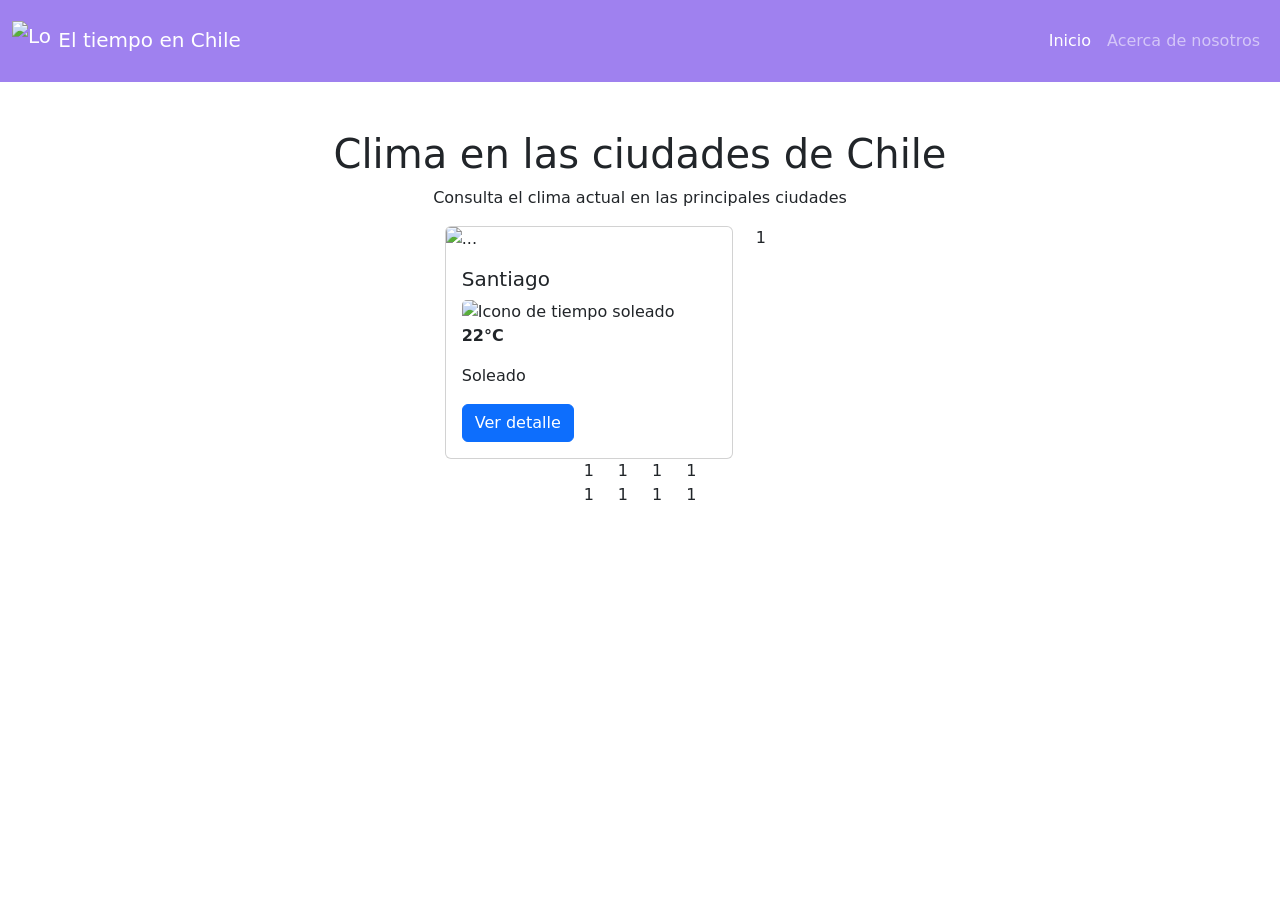
==== index.html @ 51813ca3 "Creación de archivos HTML, CSS y JS. Avance de barra de navegación y cartas de clima." ====
<!DOCTYPE html>
<html lang="es">



<head>
    <meta charset="utf-8">
    <meta http-equiv="X-UA-Compatible" content="IE=edge">
    <title>Clima en Chile</title>
    <meta name="description" content="">
    <meta name="viewport" content="width=device-width, initial-scale=1">
    <link rel="stylesheet" href="styles.css">
    <link href="https://cdn.jsdelivr.net/npm/bootstrap@5.3.3/dist/css/bootstrap.min.css" rel="stylesheet"
        integrity="sha384-QWTKZyjpPEjISv5WaRU9OFeRpok6YctnYmDr5pNlyT2bRjXh0JMhjY6hW+ALEwIH" crossorigin="anonymous">
</head>

<body>
    <!--Barra de navegación-->
    <nav class="navbar navbar-dark navbar-expand-lg py-3">
        <div class="container-fluid">
            <a class="navbar-brand" href="#">
                <img src="https://uxwing.com/wp-content/themes/uxwing/download/weather/weather-icon.png" alt="Logo"
                    width="40" height="40" class="d-inline-block align-middle">
                El tiempo en Chile
            </a>
            <button class="navbar-toggler" type="button" data-bs-toggle="collapse" data-bs-target="#navPagina">
                <span class="navbar-toggler-icon"></span>
            </button>

            <div class="collapse navbar-collapse" id="navPagina">
                <ul class="navbar-nav ms-auto mb-2 mb-lg-0">
                    <li class="nav-item">
                        <a class="nav-link active" aria-current="page" href="#">Inicio</a>
                    </li>
                    <li class="nav-item">
                        <a class="nav-link" href="#">Acerca de nosotros</a>
                    </li>
                </ul>
            </div>

        </div>
    </nav>

    <div class="container d-flex flex-column align-items-center mt-5">
        <!--Titulo-->
        <h1>Clima en las ciudades de Chile</h1>
        <p>Consulta el clima actual en las principales ciudades</p>

        <!--Tarjetas con clima de las ciudades-->
        <div class="row">
            <div class="col-3">
                <div class="card" style="width: 18rem;">
                    <img src="..." class="card-img-top" alt="...">
                    <div class="card-body">
                        <h5 class="card-title">Santiago</h5>
                        <img src="https://cdn-icons-png.flaticon.com/512/4470/4470693.png" class="card-img-top" alt="Icono de tiempo soleado">
                        <p class="tiempoBold">22°C</p>
                        <p>Soleado</p>
                        <a href="#" class="btn btn-primary">Ver detalle</a>
                    </div>
                </div>
            </div>
            <div class="col-3">1</div>
            <div class="col-3">1</div>
            <div class="col-3">1</div>
        </div>
        <div class="row">
            <div class="col-3">1</div>
            <div class="col-3">1</div>
            <div class="col-3">1</div>
            <div class="col-3">1</div>
        </div>
        <div class="row">
            <div class="col-3">1</div>
            <div class="col-3">1</div>
            <div class="col-3">1</div>
            <div class="col-3">1</div>
        </div>

    </div>



    <script src="app.js" defer></script>
    <script src="https://cdn.jsdelivr.net/npm/bootstrap@5.3.3/dist/js/bootstrap.bundle.min.js"
        integrity="sha384-YvpcrYf0tY3lHB60NNkmXc5s9fDVZLESaAA55NDzOxhy9GkcIdslK1eN7N6jIeHz"
        crossorigin="anonymous"></script>
</body>

</html>
---- styles.css ----
.navbar {
    background-color: rgba(149, 116, 238, 0.901);
}

.navbar-brand { /* Cambiar tamaño navbar aca */
    font-size: 1.5rem; 
    font-weight: 500;
}

.contenedor-centrado {
    display: flex;
    justify-content: center; 
    align-items: center;     
}

.tiempoBold {
    font-weight: bold; /* Negrilla a temperatura */
}
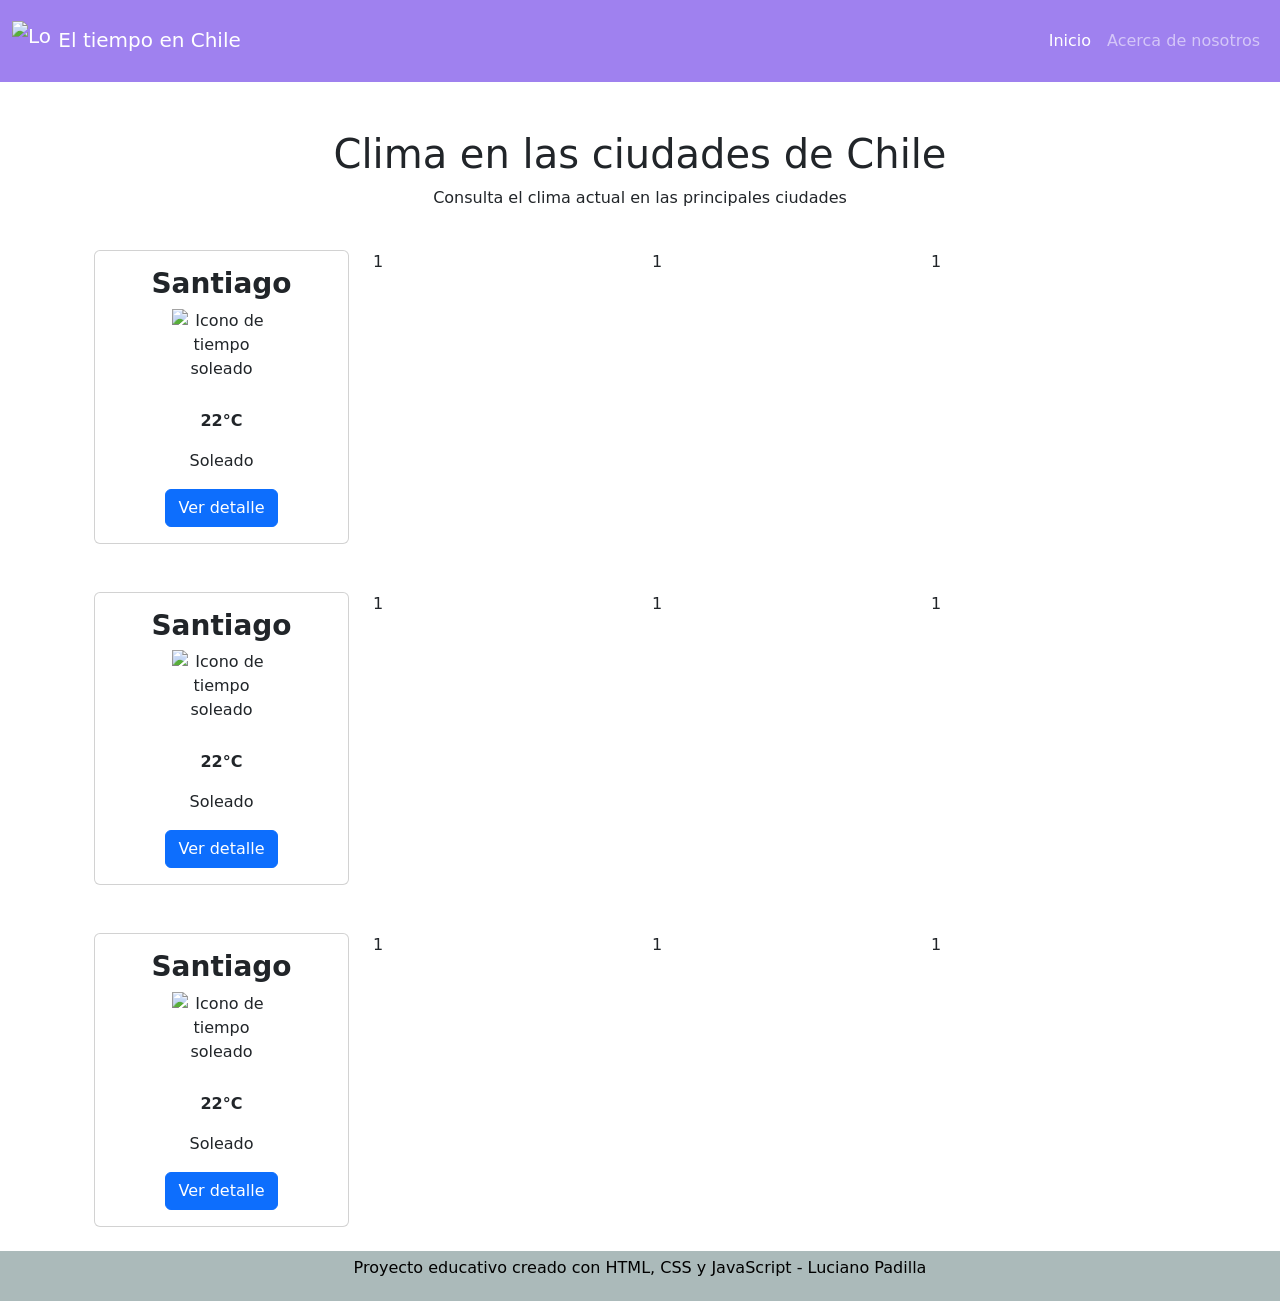
==== commit 838e43a5: "Modificacion de README, añade footer y se avanza en la apariencia de cartas de clima" ====
--- a/index.html
+++ b/index.html
@@ -16,68 +16,112 @@
 
 <body>
     <!--Barra de navegación-->
-    <nav class="navbar navbar-dark navbar-expand-lg py-3">
-        <div class="container-fluid">
-            <a class="navbar-brand" href="#">
-                <img src="https://uxwing.com/wp-content/themes/uxwing/download/weather/weather-icon.png" alt="Logo"
-                    width="40" height="40" class="d-inline-block align-middle">
-                El tiempo en Chile
-            </a>
-            <button class="navbar-toggler" type="button" data-bs-toggle="collapse" data-bs-target="#navPagina">
-                <span class="navbar-toggler-icon"></span>
-            </button>
+    <header>
 
-            <div class="collapse navbar-collapse" id="navPagina">
-                <ul class="navbar-nav ms-auto mb-2 mb-lg-0">
-                    <li class="nav-item">
-                        <a class="nav-link active" aria-current="page" href="#">Inicio</a>
-                    </li>
-                    <li class="nav-item">
-                        <a class="nav-link" href="#">Acerca de nosotros</a>
-                    </li>
-                </ul>
+        <nav class="navbar navbar-dark navbar-expand-lg py-3">
+            <div class="container-fluid">
+                <a class="navbar-brand" href="#">
+                    <img src="https://uxwing.com/wp-content/themes/uxwing/download/weather/weather-icon.png" alt="Logo"
+                        width="40" height="40" class="d-inline-block align-middle">
+                    El tiempo en Chile
+                </a>
+                <button class="navbar-toggler" type="button" data-bs-toggle="collapse" data-bs-target="#navPagina">
+                    <span class="navbar-toggler-icon"></span>
+                </button>
+
+                <div class="collapse navbar-collapse" id="navPagina">
+                    <ul class="navbar-nav ms-auto mb-2 mb-lg-0">
+                        <li class="nav-item">
+                            <a class="nav-link active" aria-current="page" href="#">Inicio</a>
+                        </li>
+                        <li class="nav-item">
+                            <a class="nav-link" href="#">Acerca de nosotros</a>
+                        </li>
+                    </ul>
+                </div>
+
+            </div>
+        </nav>
+
+    </header>
+
+    <main>
+
+        <section> <!--Tiempo parte principal-->
+
+            <div class="container d-flex flex-column align-items-center mt-5">
+                <!--Titulo-->
+                <h1>Clima en las ciudades de Chile</h1>
+                <p>Consulta el clima actual en las principales ciudades</p>
+
+                <!--Tarjetas con clima de las ciudades responsivas-->
+                <div class="row w-100 mt-4">
+                    <article class="col-12 col-md-6 col-lg-3 mb-4">
+                        <div class="card h-100">
+                            <div class="card-body">
+                                <h3 class="titulo-card">Santiago</h3>
+                                <img src="https://cdn-icons-png.flaticon.com/512/4470/4470693.png" width="100"
+                                    height="100" alt="Icono de tiempo soleado">
+                                <p class="tiempoBold">22°C</p>
+                                <p>Soleado</p>
+                                <a href="#" class="btn btn-primary">Ver detalle</a>
+                            </div>
+                        </div>
+                    </article>
+
+                    <div class="col-3">1</div>
+                    <div class="col-3">1</div>
+                    <div class="col-3">1</div>
+                </div>
+                <div class="row w-100 mt-4">
+                    <article class="col-12 col-md-6 col-lg-3 mb-4">
+                        <div class="card h-100">
+                            <div class="card-body">
+                                <h3 class="titulo-card">Santiago</h3>
+                                <img src="https://cdn-icons-png.flaticon.com/512/4470/4470693.png" width="100"
+                                    height="100" alt="Icono de tiempo soleado">
+                                <p class="tiempoBold">22°C</p>
+                                <p>Soleado</p>
+                                <a href="#" class="btn btn-primary">Ver detalle</a>
+                            </div>
+                        </div>
+                    </article>
+                    <div class="col-3">1</div>
+                    <div class="col-3">1</div>
+                    <div class="col-3">1</div>
+                </div>
+                <div class="row w-100 mt-4">
+                    <article class="col-12 col-md-6 col-lg-3 mb-4">
+                        <div class="card h-100">
+                            <div class="card-body">
+                                <h3 class="titulo-card">Santiago</h3>
+                                <img src="https://cdn-icons-png.flaticon.com/512/4470/4470693.png" width="100"
+                                    height="100" alt="Icono de tiempo soleado">
+                                <p class="tiempoBold">22°C</p>
+                                <p>Soleado</p>
+                                <a href="#" class="btn btn-primary">Ver detalle</a>
+                            </div>
+                        </div>
+                    </article>
+                    <div class="col-3">1</div>
+                    <div class="col-3">1</div>
+                    <div class="col-3">1</div>
+                </div>
+
             </div>
 
-        </div>
-    </nav>
+        </section>
 
-    <div class="container d-flex flex-column align-items-center mt-5">
-        <!--Titulo-->
-        <h1>Clima en las ciudades de Chile</h1>
-        <p>Consulta el clima actual en las principales ciudades</p>
+        <!--Footer-->
 
-        <!--Tarjetas con clima de las ciudades-->
-        <div class="row">
-            <div class="col-3">
-                <div class="card" style="width: 18rem;">
-                    <img src="..." class="card-img-top" alt="...">
-                    <div class="card-body">
-                        <h5 class="card-title">Santiago</h5>
-                        <img src="https://cdn-icons-png.flaticon.com/512/4470/4470693.png" class="card-img-top" alt="Icono de tiempo soleado">
-                        <p class="tiempoBold">22°C</p>
-                        <p>Soleado</p>
-                        <a href="#" class="btn btn-primary">Ver detalle</a>
-                    </div>
-                </div>
-            </div>
-            <div class="col-3">1</div>
-            <div class="col-3">1</div>
-            <div class="col-3">1</div>
-        </div>
-        <div class="row">
-            <div class="col-3">1</div>
-            <div class="col-3">1</div>
-            <div class="col-3">1</div>
-            <div class="col-3">1</div>
-        </div>
-        <div class="row">
-            <div class="col-3">1</div>
-            <div class="col-3">1</div>
-            <div class="col-3">1</div>
-            <div class="col-3">1</div>
+        <footer>
+            <p>Proyecto educativo creado con HTML, CSS y JavaScript - Luciano Padilla </p>
+        </footer>
         </div>
 
-    </div>
+
+    </main>
+
 
 
 
--- a/styles.css
+++ b/styles.css
@@ -1,18 +1,62 @@
+/* Configuración Global */
+body {
+    min-height: 100vh;
+    display: flex;
+    flex-direction: column;
+}
+
+/* Barra de navegación */
 .navbar {
     background-color: rgba(149, 116, 238, 0.901);
 }
 
-.navbar-brand { /* Cambiar tamaño navbar aca */
-    font-size: 1.5rem; 
+.navbar-brand {
+    /* Cambiar tamaño navbar aca */
+    font-size: 1.5rem;
     font-weight: 500;
 }
 
 .contenedor-centrado {
     display: flex;
-    justify-content: center; 
-    align-items: center;     
+    justify-content: center;
+    align-items: center;
+}
+
+
+
+/*Modificación de tarjetas de tiempo*/
+.card-body {
+    display: flex;
+    flex-direction: column; 
+    justify-content: center;
+    align-items: center;
+    text-align: center;
+}
+
+.card {
+    border-width: 0.5px;
+    border-color: rgba(0, 0, 0, 0.1);
+    transition: transform 0.2s; /* Animación suave al pasar el mouse */
+}
+
+.card:hover {
+    transform: translateY(-5px);
+}
+
+.titulo-card {
+    font-weight: bold;
 }
 
 .tiempoBold {
-    font-weight: bold; /* Negrilla a temperatura */
+    font-weight: bold;
+    /* Negrilla a temperatura */
+}
+
+/* Footer */
+
+footer {
+  text-align: center;
+  padding: 5px;
+  background-color: #abbaba;
+  color: black;
 }
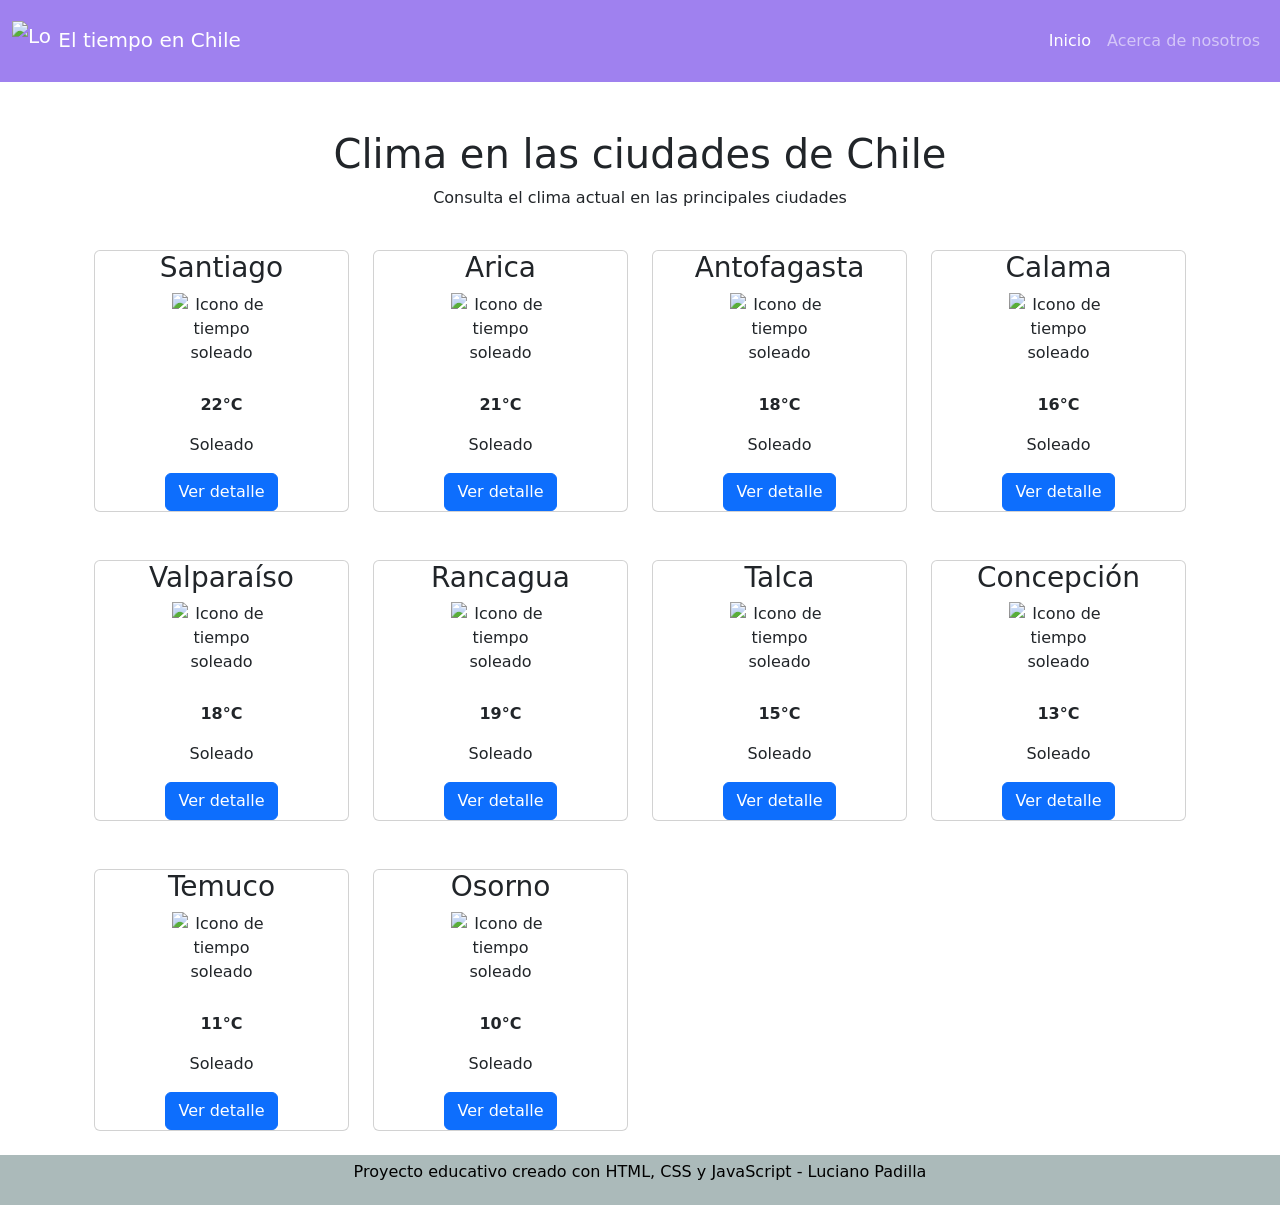
==== commit dd4c99e2: "Añado cambios realizados anteriormente en app.js (No lo añadi al commit...)" ====
--- a/index.html
+++ b/index.html
@@ -55,57 +55,132 @@
                 <p>Consulta el clima actual en las principales ciudades</p>
 
                 <!--Tarjetas con clima de las ciudades responsivas-->
+                <div class="row w-100 mt-4 justify-content-center">
+                    <article class="col-12 col-md-6 col-lg-3 mb-4">
+                        <div class="card h-100">
+                            <div class="card-cuerpo">
+                                <h3 class="card-titulo">Santiago</h3>
+                                <img src="https://maps.gstatic.com/weather/v1/sunny.svg" width="100" height="100"
+                                    alt="Icono de tiempo soleado">
+                                <p class="tiempoBold">22°C</p>
+                                <p>Soleado</p>
+                                <a href="detalles.html?ciudad=Santiago" class="btn btn-primary">Ver detalle</a>
+                            </div>
+                        </div>
+                    </article>
+
+                    <article class="col-12 col-md-6 col-lg-3 mb-4">
+                        <div class="card h-100">
+                            <div class="card-cuerpo">
+                                <h3 class="card-titulo">Arica</h3>
+                                <img src="https://maps.gstatic.com/weather/v1/sunny.svg" width="100" height="100"
+                                    alt="Icono de tiempo soleado">
+                                <p class="tiempoBold">21°C</p>
+                                <p>Soleado</p>
+                                <a href="detalles.html?ciudad=Arica" class="btn btn-primary">Ver detalle</a>
+                            </div>
+                        </div>
+                    </article>
+                    <article class="col-12 col-md-6 col-lg-3 mb-4">
+                        <div class="card h-100">
+                            <div class="card-cuerpo">
+                                <h3 class="card-titulo">Antofagasta</h3>
+                                <img src="https://maps.gstatic.com/weather/v1/mostly_cloudy.svg " width="100"
+                                    height="100" alt="Icono de tiempo soleado">
+                                <p class="tiempoBold">18°C</p>
+                                <p>Soleado</p>
+                                <a href="detalles.html?ciudad=Antofagasta" class="btn btn-primary">Ver detalle</a>
+                            </div>
+                        </div>
+                    </article>
+                    <article class="col-12 col-md-6 col-lg-3 mb-4">
+                        <div class="card h-100">
+                            <div class="card-cuerpo">
+                                <h3 class="card-titulo">Calama</h3>
+                                <img src="https://maps.gstatic.com/weather/v1/cloudy.svg " width="100" height="100"
+                                    alt="Icono de tiempo soleado">
+                                <p class="tiempoBold">16°C</p>
+                                <p>Soleado</p>
+                                <a href="detalles.html?ciudad=Calama" class="btn btn-primary">Ver detalle</a>
+                            </div>
+                        </div>
+                    </article>
+                </div>
                 <div class="row w-100 mt-4">
                     <article class="col-12 col-md-6 col-lg-3 mb-4">
                         <div class="card h-100">
-                            <div class="card-body">
-                                <h3 class="titulo-card">Santiago</h3>
-                                <img src="https://cdn-icons-png.flaticon.com/512/4470/4470693.png" width="100"
+                            <div class="card-cuerpo">
+                                <h3 class="card-titulo">Valparaíso</h3>
+                                <img src="https://maps.gstatic.com/weather/v1/mostly_cloudy.svg  " width="100"
                                     height="100" alt="Icono de tiempo soleado">
-                                <p class="tiempoBold">22°C</p>
-                                <p>Soleado</p>
-                                <a href="#" class="btn btn-primary">Ver detalle</a>
-                            </div>
-                        </div>
-                    </article>
-
-                    <div class="col-3">1</div>
-                    <div class="col-3">1</div>
-                    <div class="col-3">1</div>
+                                <p class="tiempoBold">18°C</p>
+                                <p>Soleado</p>
+                                <a href="detalles.html?ciudad=Valparaiso" class="btn btn-primary">Ver detalle</a>
+                            </div>
+                        </div>
+                    </article>
+                    <article class="col-12 col-md-6 col-lg-3 mb-4">
+                        <div class="card h-100">
+                            <div class="card-cuerpo">
+                                <h3 class="card-titulo">Rancagua</h3>
+                                <img src="https://maps.gstatic.com/weather/v1/sunny.svg" width="100" height="100"
+                                    alt="Icono de tiempo soleado">
+                                <p class="tiempoBold">19°C</p>
+                                <p>Soleado</p>
+                                <a href="detalles.html?ciudad=Rancagua" class="btn btn-primary">Ver detalle</a>
+                            </div>
+                        </div>
+                    </article>
+                    <article class="col-12 col-md-6 col-lg-3 mb-4">
+                        <div class="card h-100">
+                            <div class="card-cuerpo">
+                                <h3 class="card-titulo">Talca</h3>
+                                <img src="https://maps.gstatic.com/weather/v1/cloudy.svg " width="100" height="100"
+                                    alt="Icono de tiempo soleado">
+                                <p class="tiempoBold">15°C</p>
+                                <p>Soleado</p>
+                                <a href="detalles.html?ciudad=Talca" class="btn btn-primary">Ver detalle</a>
+                            </div>
+                        </div>
+                    </article>
+                    <article class="col-12 col-md-6 col-lg-3 mb-4">
+                        <div class="card h-100">
+                            <div class="card-cuerpo">
+                                <h3 class="card-titulo">Concepción</h3>
+                                <img src="https://maps.gstatic.com/weather/v1/heavy.svg" width="100" height="100"
+                                    alt="Icono de tiempo soleado">
+                                <p class="tiempoBold">13°C</p>
+                                <p>Soleado</p>
+                                <a href="detalles.html?ciudad=Concepcion" class="btn btn-primary">Ver detalle</a>
+                            </div>
+                        </div>
+                    </article>
                 </div>
                 <div class="row w-100 mt-4">
                     <article class="col-12 col-md-6 col-lg-3 mb-4">
                         <div class="card h-100">
-                            <div class="card-body">
-                                <h3 class="titulo-card">Santiago</h3>
-                                <img src="https://cdn-icons-png.flaticon.com/512/4470/4470693.png" width="100"
-                                    height="100" alt="Icono de tiempo soleado">
-                                <p class="tiempoBold">22°C</p>
-                                <p>Soleado</p>
-                                <a href="#" class="btn btn-primary">Ver detalle</a>
-                            </div>
-                        </div>
-                    </article>
-                    <div class="col-3">1</div>
-                    <div class="col-3">1</div>
-                    <div class="col-3">1</div>
-                </div>
-                <div class="row w-100 mt-4">
-                    <article class="col-12 col-md-6 col-lg-3 mb-4">
-                        <div class="card h-100">
-                            <div class="card-body">
-                                <h3 class="titulo-card">Santiago</h3>
-                                <img src="https://cdn-icons-png.flaticon.com/512/4470/4470693.png" width="100"
-                                    height="100" alt="Icono de tiempo soleado">
-                                <p class="tiempoBold">22°C</p>
-                                <p>Soleado</p>
-                                <a href="#" class="btn btn-primary">Ver detalle</a>
-                            </div>
-                        </div>
-                    </article>
-                    <div class="col-3">1</div>
-                    <div class="col-3">1</div>
-                    <div class="col-3">1</div>
+                            <div class="card-cuerpo">
+                                <h3 class="card-titulo">Temuco</h3>
+                                <img src="https://maps.gstatic.com/weather/v1/heavy.svg" width="100" height="100"
+                                    alt="Icono de tiempo soleado">
+                                <p class="tiempoBold">11°C</p>
+                                <p>Soleado</p>
+                                <a href="detalles.html?ciudad=Temuco" class="btn btn-primary">Ver detalle</a>
+                            </div>
+                        </div>
+                    </article>
+                    <article class="col-12 col-md-6 col-lg-3 mb-4">
+                        <div class="card h-100">
+                            <div class="card-cuerpo">
+                                <h3 class="card-titulo">Osorno</h3>
+                                <img src="https://maps.gstatic.com/weather/v1/heavy.svg" width="100" height="100"
+                                    alt="Icono de tiempo soleado">
+                                <p class="tiempoBold">10°C</p>
+                                <p>Soleado</p>
+                                <a href="detalles.html?ciudad=Osorno" class="btn btn-primary">Ver detalle</a>
+                            </div>
+                        </div>
+                    </article>
                 </div>
 
             </div>
@@ -114,21 +189,23 @@
 
         <!--Footer-->
 
-        <footer>
-            <p>Proyecto educativo creado con HTML, CSS y JavaScript - Luciano Padilla </p>
-        </footer>
+
         </div>
 
 
     </main>
 
-
+    <footer>
+        <p>Proyecto educativo creado con HTML, CSS y JavaScript - Luciano Padilla </p>
+    </footer>
 
 
     <script src="app.js" defer></script>
     <script src="https://cdn.jsdelivr.net/npm/bootstrap@5.3.3/dist/js/bootstrap.bundle.min.js"
         integrity="sha384-YvpcrYf0tY3lHB60NNkmXc5s9fDVZLESaAA55NDzOxhy9GkcIdslK1eN7N6jIeHz"
         crossorigin="anonymous"></script>
+    <script src="https://code.jquery.com/jquery-4.0.0.slim.js"
+        integrity="sha256-M+GjhMBfXikM1izMplICCTscIj5hzPCp6uDzaypxtgg=" crossorigin="anonymous"></script>
 </body>
 
 </html>
--- a/styles.css
+++ b/styles.css
@@ -25,7 +25,7 @@
 
 
 /*Modificación de tarjetas de tiempo*/
-.card-body {
+.card-cuerpo {
     display: flex;
     flex-direction: column; 
     justify-content: center;
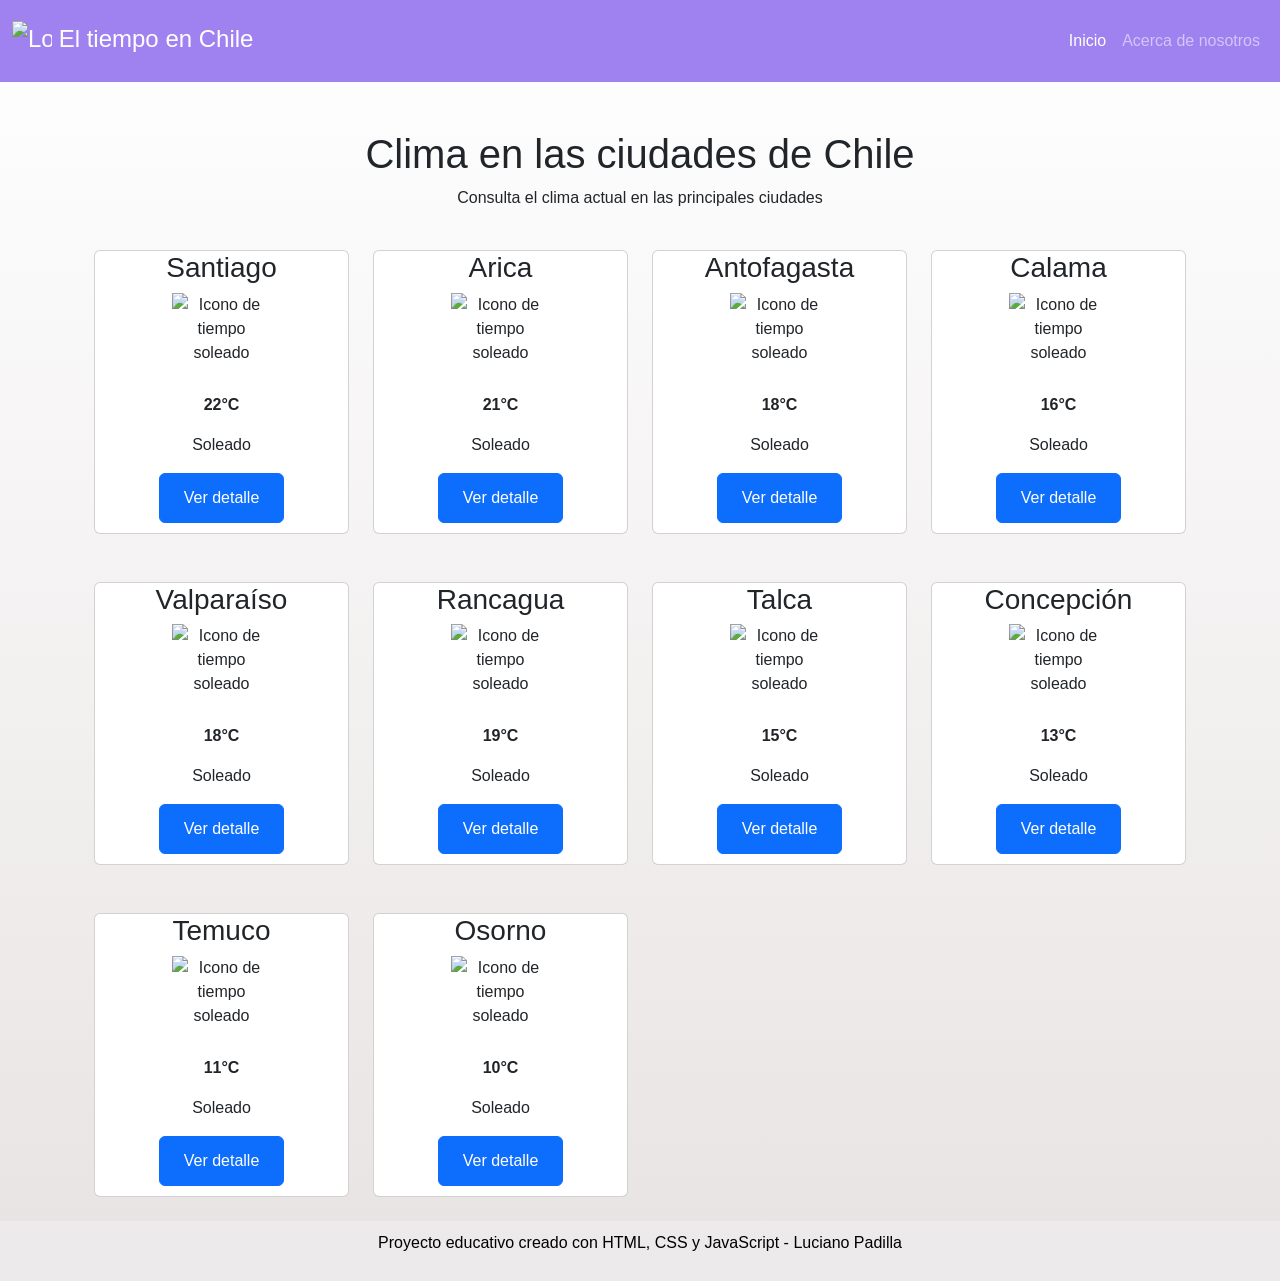
==== commit bcde9247: "Avances finales de la pagina." ====
--- a/index.html
+++ b/index.html
@@ -9,15 +9,14 @@
     <title>Clima en Chile</title>
     <meta name="description" content="">
     <meta name="viewport" content="width=device-width, initial-scale=1">
-    <link rel="stylesheet" href="styles.css">
     <link href="https://cdn.jsdelivr.net/npm/bootstrap@5.3.3/dist/css/bootstrap.min.css" rel="stylesheet"
         integrity="sha384-QWTKZyjpPEjISv5WaRU9OFeRpok6YctnYmDr5pNlyT2bRjXh0JMhjY6hW+ALEwIH" crossorigin="anonymous">
+    <link rel="stylesheet" href="styles.css">
 </head>
 
 <body>
     <!--Barra de navegación-->
     <header>
-
         <nav class="navbar navbar-dark navbar-expand-lg py-3">
             <div class="container-fluid">
                 <a class="navbar-brand" href="#">
@@ -35,7 +34,8 @@
                             <a class="nav-link active" aria-current="page" href="#">Inicio</a>
                         </li>
                         <li class="nav-item">
-                            <a class="nav-link" href="#">Acerca de nosotros</a>
+                            <a class="nav-link" href="https://github.com/lucianopv98-spec/weather-frontend-m2">Acerca de
+                                nosotros</a>
                         </li>
                     </ul>
                 </div>
@@ -47,7 +47,8 @@
 
     <main>
 
-        <section> <!--Tiempo parte principal-->
+        <section>
+            <!--Tiempo parte principal-->
 
             <div class="container d-flex flex-column align-items-center mt-5">
                 <!--Titulo-->
@@ -186,13 +187,7 @@
             </div>
 
         </section>
-
-        <!--Footer-->
-
-
         </div>
-
-
     </main>
 
     <footer>
--- a/styles.css
+++ b/styles.css
@@ -1,9 +1,15 @@
+@import url('https://googleapis.com');
+
 /* Configuración Global */
 body {
     min-height: 100vh;
     display: flex;
     flex-direction: column;
+    font-family: 'Roboto', sans-serif;
+    background-image: linear-gradient(to top, #e8e3e3 0%, #ffffff 100%);
 }
+
+
 
 /* Barra de navegación */
 .navbar {
@@ -16,13 +22,6 @@
     font-weight: 500;
 }
 
-.contenedor-centrado {
-    display: flex;
-    justify-content: center;
-    align-items: center;
-}
-
-
 
 /*Modificación de tarjetas de tiempo*/
 .card-cuerpo {
@@ -31,11 +30,11 @@
     justify-content: center;
     align-items: center;
     text-align: center;
+    
 }
 
 .card {
-    border-width: 0.5px;
-    border-color: rgba(0, 0, 0, 0.1);
+    padding-bottom: 10px;
     transition: transform 0.2s; /* Animación suave al pasar el mouse */
 }
 
@@ -47,6 +46,10 @@
     font-weight: bold;
 }
 
+.btn-primary {
+  padding: 12px 24px;
+}
+
 .tiempoBold {
     font-weight: bold;
     /* Negrilla a temperatura */
@@ -56,7 +59,9 @@
 
 footer {
   text-align: center;
-  padding: 5px;
-  background-color: #abbaba;
+  padding: 10px;
+  background-color: #f1f1f36c;
   color: black;
+  min-height: 50px;
+  margin-top: auto;
 }
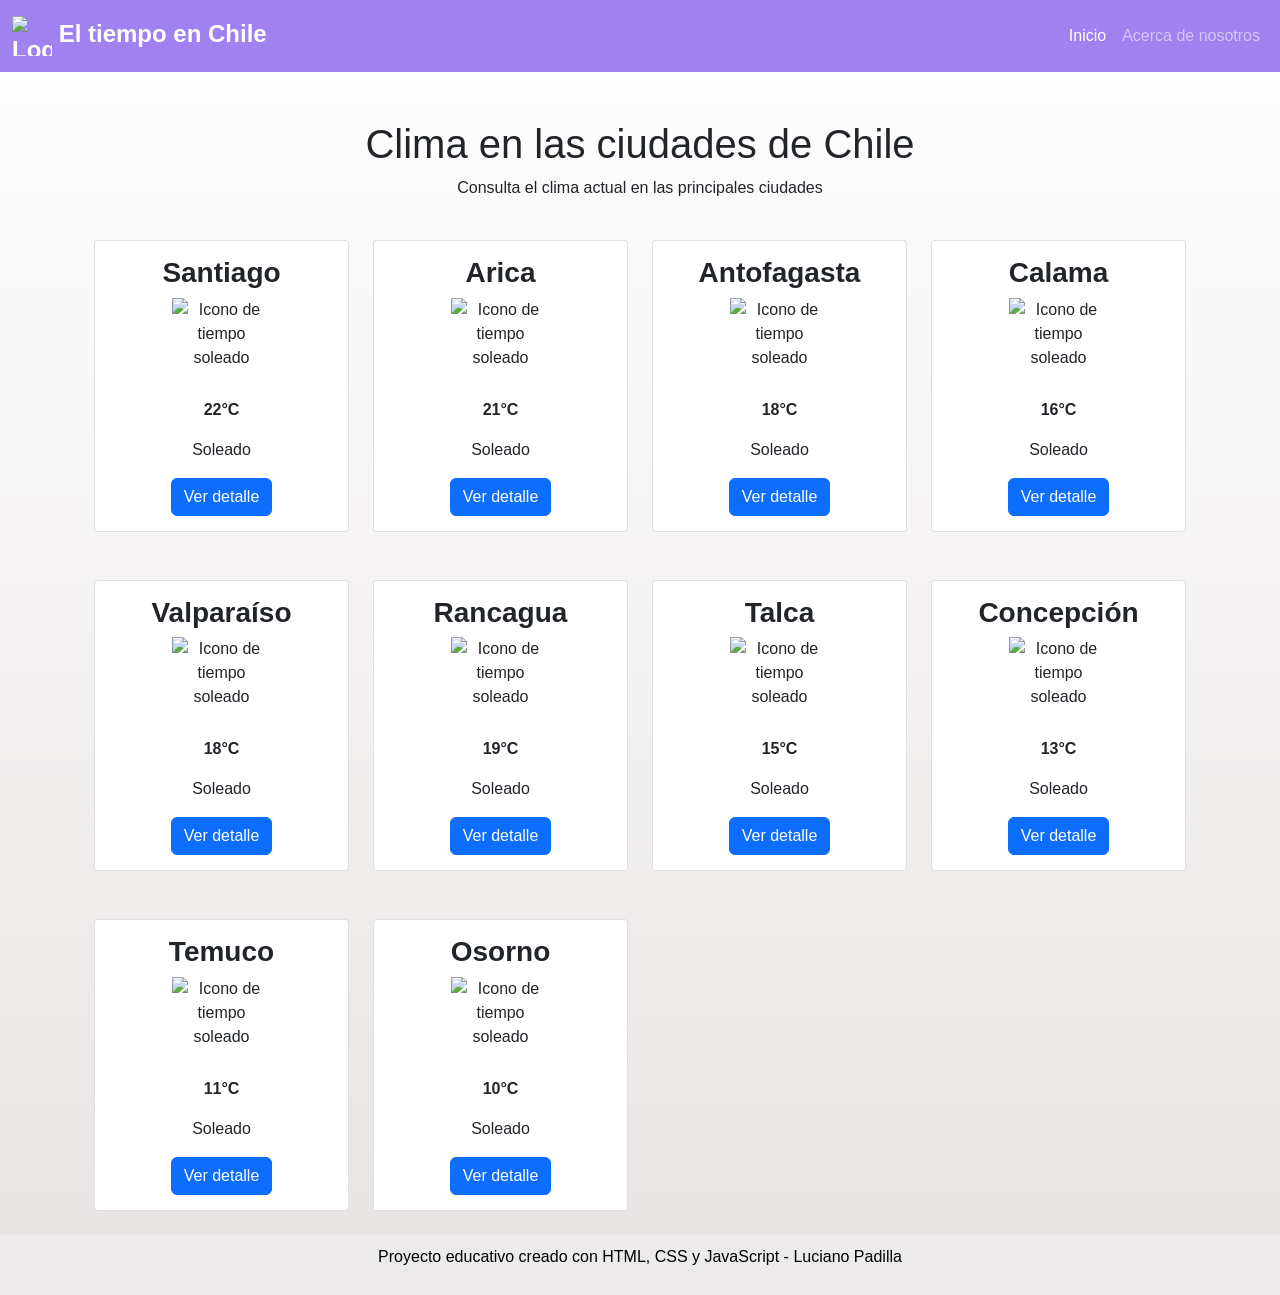
==== commit 3bfde4ee: "Añado nuevos archivos scss" ====
--- a/index.html
+++ b/index.html
@@ -17,9 +17,9 @@
 <body>
     <!--Barra de navegación-->
     <header>
-        <nav class="navbar navbar-dark navbar-expand-lg py-3">
+        <nav class="navbar navbar-dark navbar-expand-lg py-3 t-brand-purple">
             <div class="container-fluid">
-                <a class="navbar-brand" href="#">
+                <a class="navbar-brand-custom t-xl t-bold" href="#">
                     <img src="https://uxwing.com/wp-content/themes/uxwing/download/weather/weather-icon.png" alt="Logo"
                         width="40" height="40" class="d-inline-block align-middle">
                     El tiempo en Chile
@@ -58,12 +58,12 @@
                 <!--Tarjetas con clima de las ciudades responsivas-->
                 <div class="row w-100 mt-4 justify-content-center">
                     <article class="col-12 col-md-6 col-lg-3 mb-4">
-                        <div class="card h-100">
-                            <div class="card-cuerpo">
-                                <h3 class="card-titulo">Santiago</h3>
+                        <div class="m-card is-lifted h-100">
+                            <div class="m-card-content">
+                                <h3 class="t-bold">Santiago</h3>
                                 <img src="https://maps.gstatic.com/weather/v1/sunny.svg" width="100" height="100"
                                     alt="Icono de tiempo soleado">
-                                <p class="tiempoBold">22°C</p>
+                                <p class="t-bold">22°C</p>
                                 <p>Soleado</p>
                                 <a href="detalles.html?ciudad=Santiago" class="btn btn-primary">Ver detalle</a>
                             </div>
@@ -71,36 +71,36 @@
                     </article>
 
                     <article class="col-12 col-md-6 col-lg-3 mb-4">
-                        <div class="card h-100">
-                            <div class="card-cuerpo">
-                                <h3 class="card-titulo">Arica</h3>
+                        <div class="m-card is-lifted h-100">
+                            <div class="m-card-content">
+                                <h3 class="t-bold">Arica</h3>
                                 <img src="https://maps.gstatic.com/weather/v1/sunny.svg" width="100" height="100"
                                     alt="Icono de tiempo soleado">
-                                <p class="tiempoBold">21°C</p>
+                                <p class="t-bold">21°C</p>
                                 <p>Soleado</p>
                                 <a href="detalles.html?ciudad=Arica" class="btn btn-primary">Ver detalle</a>
                             </div>
                         </div>
                     </article>
                     <article class="col-12 col-md-6 col-lg-3 mb-4">
-                        <div class="card h-100">
-                            <div class="card-cuerpo">
-                                <h3 class="card-titulo">Antofagasta</h3>
+                        <div class="m-card is-lifted h-100">
+                            <div class="m-card-content">
+                                <h3 class="t-bold">Antofagasta</h3>
                                 <img src="https://maps.gstatic.com/weather/v1/mostly_cloudy.svg " width="100"
                                     height="100" alt="Icono de tiempo soleado">
-                                <p class="tiempoBold">18°C</p>
+                                <p class="t-bold">18°C</p>
                                 <p>Soleado</p>
                                 <a href="detalles.html?ciudad=Antofagasta" class="btn btn-primary">Ver detalle</a>
                             </div>
                         </div>
                     </article>
                     <article class="col-12 col-md-6 col-lg-3 mb-4">
-                        <div class="card h-100">
-                            <div class="card-cuerpo">
-                                <h3 class="card-titulo">Calama</h3>
+                        <div class="m-card is-lifted h-100">
+                            <div class="m-card-content">
+                                <h3 class="t-bold">Calama</h3>
                                 <img src="https://maps.gstatic.com/weather/v1/cloudy.svg " width="100" height="100"
                                     alt="Icono de tiempo soleado">
-                                <p class="tiempoBold">16°C</p>
+                                <p class="t-bold">16°C</p>
                                 <p>Soleado</p>
                                 <a href="detalles.html?ciudad=Calama" class="btn btn-primary">Ver detalle</a>
                             </div>
@@ -109,48 +109,48 @@
                 </div>
                 <div class="row w-100 mt-4">
                     <article class="col-12 col-md-6 col-lg-3 mb-4">
-                        <div class="card h-100">
-                            <div class="card-cuerpo">
-                                <h3 class="card-titulo">Valparaíso</h3>
+                        <div class="m-card is-lifted h-100">
+                            <div class="m-card-content">
+                                <h3 class="t-bold">Valparaíso</h3>
                                 <img src="https://maps.gstatic.com/weather/v1/mostly_cloudy.svg  " width="100"
                                     height="100" alt="Icono de tiempo soleado">
-                                <p class="tiempoBold">18°C</p>
+                                <p class="t-bold">18°C</p>
                                 <p>Soleado</p>
                                 <a href="detalles.html?ciudad=Valparaiso" class="btn btn-primary">Ver detalle</a>
                             </div>
                         </div>
                     </article>
                     <article class="col-12 col-md-6 col-lg-3 mb-4">
-                        <div class="card h-100">
-                            <div class="card-cuerpo">
-                                <h3 class="card-titulo">Rancagua</h3>
+                        <div class="m-card is-lifted h-100">
+                            <div class="m-card-content">
+                                <h3 class="t-bold">Rancagua</h3>
                                 <img src="https://maps.gstatic.com/weather/v1/sunny.svg" width="100" height="100"
                                     alt="Icono de tiempo soleado">
-                                <p class="tiempoBold">19°C</p>
+                                <p class="t-bold">19°C</p>
                                 <p>Soleado</p>
                                 <a href="detalles.html?ciudad=Rancagua" class="btn btn-primary">Ver detalle</a>
                             </div>
                         </div>
                     </article>
                     <article class="col-12 col-md-6 col-lg-3 mb-4">
-                        <div class="card h-100">
-                            <div class="card-cuerpo">
-                                <h3 class="card-titulo">Talca</h3>
+                        <div class="m-card is-lifted h-100">
+                            <div class="m-card-content">
+                                <h3 class="t-bold">Talca</h3>
                                 <img src="https://maps.gstatic.com/weather/v1/cloudy.svg " width="100" height="100"
                                     alt="Icono de tiempo soleado">
-                                <p class="tiempoBold">15°C</p>
+                                <p class="t-bold">15°C</p>
                                 <p>Soleado</p>
                                 <a href="detalles.html?ciudad=Talca" class="btn btn-primary">Ver detalle</a>
                             </div>
                         </div>
                     </article>
                     <article class="col-12 col-md-6 col-lg-3 mb-4">
-                        <div class="card h-100">
-                            <div class="card-cuerpo">
-                                <h3 class="card-titulo">Concepción</h3>
+                        <div class="m-card is-lifted h-100">
+                            <div class="m-card-content">
+                                <h3 class="t-bold">Concepción</h3>
                                 <img src="https://maps.gstatic.com/weather/v1/heavy.svg" width="100" height="100"
                                     alt="Icono de tiempo soleado">
-                                <p class="tiempoBold">13°C</p>
+                                <p class="t-bold">13°C</p>
                                 <p>Soleado</p>
                                 <a href="detalles.html?ciudad=Concepcion" class="btn btn-primary">Ver detalle</a>
                             </div>
@@ -159,24 +159,24 @@
                 </div>
                 <div class="row w-100 mt-4">
                     <article class="col-12 col-md-6 col-lg-3 mb-4">
-                        <div class="card h-100">
-                            <div class="card-cuerpo">
-                                <h3 class="card-titulo">Temuco</h3>
+                        <div class="m-card is-lifted h-100">
+                            <div class="m-card-content">
+                                <h3 class="t-bold">Temuco</h3>
                                 <img src="https://maps.gstatic.com/weather/v1/heavy.svg" width="100" height="100"
                                     alt="Icono de tiempo soleado">
-                                <p class="tiempoBold">11°C</p>
+                                <p class="t-bold">11°C</p>
                                 <p>Soleado</p>
                                 <a href="detalles.html?ciudad=Temuco" class="btn btn-primary">Ver detalle</a>
                             </div>
                         </div>
                     </article>
                     <article class="col-12 col-md-6 col-lg-3 mb-4">
-                        <div class="card h-100">
-                            <div class="card-cuerpo">
-                                <h3 class="card-titulo">Osorno</h3>
+                        <div class="m-card is-lifted h-100">
+                            <div class="m-card-content">
+                                <h3 class="t-bold">Osorno</h3>
                                 <img src="https://maps.gstatic.com/weather/v1/heavy.svg" width="100" height="100"
                                     alt="Icono de tiempo soleado">
-                                <p class="tiempoBold">10°C</p>
+                                <p class="t-bold">10°C</p>
                                 <p>Soleado</p>
                                 <a href="detalles.html?ciudad=Osorno" class="btn btn-primary">Ver detalle</a>
                             </div>
@@ -190,7 +190,7 @@
         </div>
     </main>
 
-    <footer>
+    <footer class="l-footer t-light-gray">
         <p>Proyecto educativo creado con HTML, CSS y JavaScript - Luciano Padilla </p>
     </footer>
 
--- a/styles.css
+++ b/styles.css
@@ -1,6 +1,6 @@
 @import url('https://googleapis.com');
 
-/* Configuración Global */
+/* --- 1. BASE --- */
 body {
     min-height: 100vh;
     display: flex;
@@ -9,59 +9,58 @@
     background-image: linear-gradient(to top, #e8e3e3 0%, #ffffff 100%);
 }
 
+/* --- 2. LAYOUT --- */
+.l-footer {
+    text-align: center;
+    padding: 10px;
+    color: black;
+    min-height: 50px;
+    margin-top: auto;
+}
 
+/* --- 3. MODULES --- */
+.navbar-brand-custom {
+    text-decoration: none;
+    color: white;
+}
 
-/* Barra de navegación */
-.navbar {
+.m-card {
+    padding: 15px;
+    border: 1px solid rgba(0,0,0,.125);
+    border-radius: .25rem;
+    background-color: #fff;
+}
+
+.m-card-content {
+    display: flex;
+    flex-direction: column;
+    justify-content: center;
+    align-items: center;
+    text-align: center;
+}
+
+/* --- 4. STATE --- */
+.is-lifted {
+    transition: transform 0.2s;
+}
+
+.is-lifted:hover {
+    transform: translateY(-5px);
+}
+
+/* --- 5. THEME --- */
+.t-brand-purple {
     background-color: rgba(149, 116, 238, 0.901);
 }
 
-.navbar-brand {
-    /* Cambiar tamaño navbar aca */
-    font-size: 1.5rem;
-    font-weight: 500;
+.t-light-gray {
+    background-color: #f1f1f36c;
 }
 
-
-/*Modificación de tarjetas de tiempo*/
-.card-cuerpo {
-    display: flex;
-    flex-direction: column; 
-    justify-content: center;
-    align-items: center;
-    text-align: center;
-    
-}
-
-.card {
-    padding-bottom: 10px;
-    transition: transform 0.2s; /* Animación suave al pasar el mouse */
-}
-
-.card:hover {
-    transform: translateY(-5px);
-}
-
-.titulo-card {
+.t-bold {
     font-weight: bold;
 }
 
-.btn-primary {
-  padding: 12px 24px;
-}
-
-.tiempoBold {
-    font-weight: bold;
-    /* Negrilla a temperatura */
-}
-
-/* Footer */
-
-footer {
-  text-align: center;
-  padding: 10px;
-  background-color: #f1f1f36c;
-  color: black;
-  min-height: 50px;
-  margin-top: auto;
+.t-xl {
+    font-size: 1.5rem;
 }
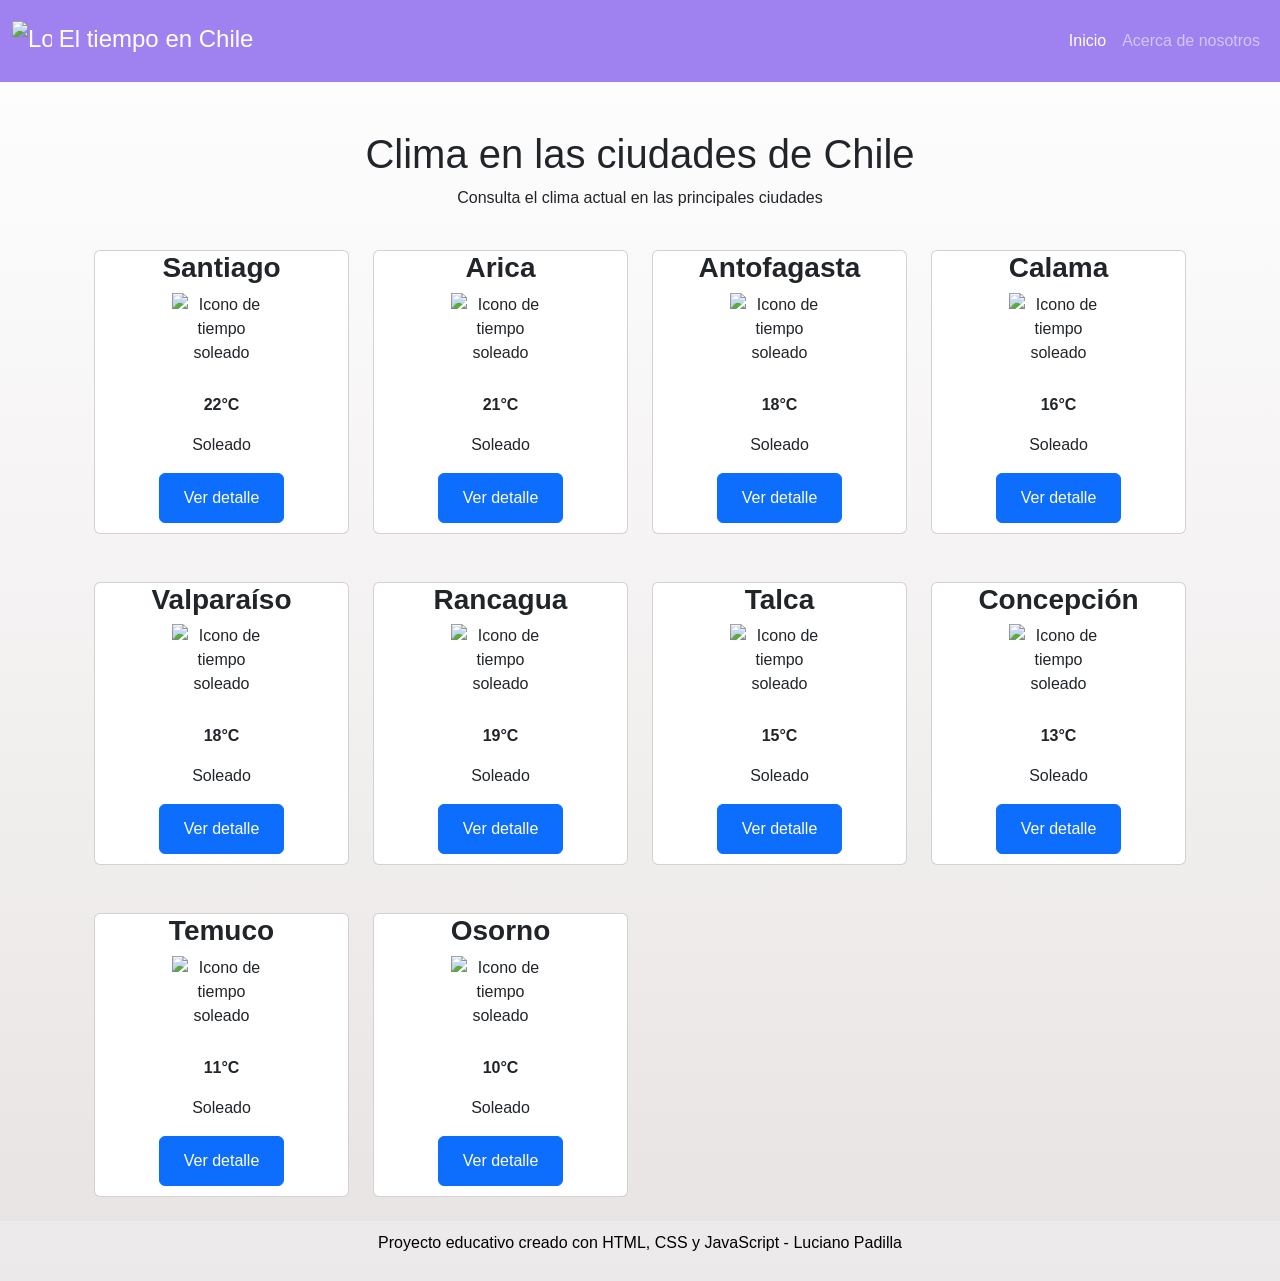
==== commit 5790341c: "Reorganización de carpetas y archivos usando BEM como guia. Se elimino el style.css en favor de una " ====
--- a/index.html
+++ b/index.html
@@ -1,7 +1,5 @@
 <!DOCTYPE html>
 <html lang="es">
-
-
 
 <head>
     <meta charset="utf-8">
@@ -11,15 +9,15 @@
     <meta name="viewport" content="width=device-width, initial-scale=1">
     <link href="https://cdn.jsdelivr.net/npm/bootstrap@5.3.3/dist/css/bootstrap.min.css" rel="stylesheet"
         integrity="sha384-QWTKZyjpPEjISv5WaRU9OFeRpok6YctnYmDr5pNlyT2bRjXh0JMhjY6hW+ALEwIH" crossorigin="anonymous">
-    <link rel="stylesheet" href="styles.css">
+    <link rel="stylesheet" href="css/main.css">
 </head>
 
 <body>
     <!--Barra de navegación-->
     <header>
-        <nav class="navbar navbar-dark navbar-expand-lg py-3 t-brand-purple">
+        <nav class="navegacion navbar navbar-dark navbar-expand-lg py-3">
             <div class="container-fluid">
-                <a class="navbar-brand-custom t-xl t-bold" href="#">
+                <a class="navegacion__marca navbar-brand" href="#">
                     <img src="https://uxwing.com/wp-content/themes/uxwing/download/weather/weather-icon.png" alt="Logo"
                         width="40" height="40" class="d-inline-block align-middle">
                     El tiempo en Chile
@@ -58,127 +56,127 @@
                 <!--Tarjetas con clima de las ciudades responsivas-->
                 <div class="row w-100 mt-4 justify-content-center">
                     <article class="col-12 col-md-6 col-lg-3 mb-4">
-                        <div class="m-card is-lifted h-100">
-                            <div class="m-card-content">
-                                <h3 class="t-bold">Santiago</h3>
+                        <div class="tarjeta-clima card h-100">
+                            <div class="tarjeta-clima__cuerpo">
+                                <h3 class="tarjeta-clima__titulo">Santiago</h3>
                                 <img src="https://maps.gstatic.com/weather/v1/sunny.svg" width="100" height="100"
                                     alt="Icono de tiempo soleado">
-                                <p class="t-bold">22°C</p>
-                                <p>Soleado</p>
-                                <a href="detalles.html?ciudad=Santiago" class="btn btn-primary">Ver detalle</a>
-                            </div>
-                        </div>
-                    </article>
-
-                    <article class="col-12 col-md-6 col-lg-3 mb-4">
-                        <div class="m-card is-lifted h-100">
-                            <div class="m-card-content">
-                                <h3 class="t-bold">Arica</h3>
+                                <p class="tarjeta-clima__temperatura">22°C</p>
+                                <p>Soleado</p>
+                                <a href="detalles.html?ciudad=Santiago" class="tarjeta-clima__boton btn btn-primary">Ver detalle</a>
+                            </div>
+                        </div>
+                    </article>
+
+                    <article class="col-12 col-md-6 col-lg-3 mb-4">
+                        <div class="tarjeta-clima card h-100">
+                            <div class="tarjeta-clima__cuerpo">
+                                <h3 class="tarjeta-clima__titulo">Arica</h3>
                                 <img src="https://maps.gstatic.com/weather/v1/sunny.svg" width="100" height="100"
                                     alt="Icono de tiempo soleado">
-                                <p class="t-bold">21°C</p>
-                                <p>Soleado</p>
-                                <a href="detalles.html?ciudad=Arica" class="btn btn-primary">Ver detalle</a>
-                            </div>
-                        </div>
-                    </article>
-                    <article class="col-12 col-md-6 col-lg-3 mb-4">
-                        <div class="m-card is-lifted h-100">
-                            <div class="m-card-content">
-                                <h3 class="t-bold">Antofagasta</h3>
+                                <p class="tarjeta-clima__temperatura">21°C</p>
+                                <p>Soleado</p>
+                                <a href="detalles.html?ciudad=Arica" class="tarjeta-clima__boton btn btn-primary">Ver detalle</a>
+                            </div>
+                        </div>
+                    </article>
+                    <article class="col-12 col-md-6 col-lg-3 mb-4">
+                        <div class="tarjeta-clima card h-100">
+                            <div class="tarjeta-clima__cuerpo">
+                                <h3 class="tarjeta-clima__titulo">Antofagasta</h3>
                                 <img src="https://maps.gstatic.com/weather/v1/mostly_cloudy.svg " width="100"
                                     height="100" alt="Icono de tiempo soleado">
-                                <p class="t-bold">18°C</p>
-                                <p>Soleado</p>
-                                <a href="detalles.html?ciudad=Antofagasta" class="btn btn-primary">Ver detalle</a>
-                            </div>
-                        </div>
-                    </article>
-                    <article class="col-12 col-md-6 col-lg-3 mb-4">
-                        <div class="m-card is-lifted h-100">
-                            <div class="m-card-content">
-                                <h3 class="t-bold">Calama</h3>
+                                <p class="tarjeta-clima__temperatura">18°C</p>
+                                <p>Soleado</p>
+                                <a href="detalles.html?ciudad=Antofagasta" class="tarjeta-clima__boton btn btn-primary">Ver detalle</a>
+                            </div>
+                        </div>
+                    </article>
+                    <article class="col-12 col-md-6 col-lg-3 mb-4">
+                        <div class="tarjeta-clima card h-100">
+                            <div class="tarjeta-clima__cuerpo">
+                                <h3 class="tarjeta-clima__titulo">Calama</h3>
                                 <img src="https://maps.gstatic.com/weather/v1/cloudy.svg " width="100" height="100"
                                     alt="Icono de tiempo soleado">
-                                <p class="t-bold">16°C</p>
-                                <p>Soleado</p>
-                                <a href="detalles.html?ciudad=Calama" class="btn btn-primary">Ver detalle</a>
+                                <p class="tarjeta-clima__temperatura">16°C</p>
+                                <p>Soleado</p>
+                                <a href="detalles.html?ciudad=Calama" class="tarjeta-clima__boton btn btn-primary">Ver detalle</a>
                             </div>
                         </div>
                     </article>
                 </div>
                 <div class="row w-100 mt-4">
                     <article class="col-12 col-md-6 col-lg-3 mb-4">
-                        <div class="m-card is-lifted h-100">
-                            <div class="m-card-content">
-                                <h3 class="t-bold">Valparaíso</h3>
+                        <div class="tarjeta-clima card h-100">
+                            <div class="tarjeta-clima__cuerpo">
+                                <h3 class="tarjeta-clima__titulo">Valparaíso</h3>
                                 <img src="https://maps.gstatic.com/weather/v1/mostly_cloudy.svg  " width="100"
                                     height="100" alt="Icono de tiempo soleado">
-                                <p class="t-bold">18°C</p>
-                                <p>Soleado</p>
-                                <a href="detalles.html?ciudad=Valparaiso" class="btn btn-primary">Ver detalle</a>
-                            </div>
-                        </div>
-                    </article>
-                    <article class="col-12 col-md-6 col-lg-3 mb-4">
-                        <div class="m-card is-lifted h-100">
-                            <div class="m-card-content">
-                                <h3 class="t-bold">Rancagua</h3>
+                                <p class="tarjeta-clima__temperatura">18°C</p>
+                                <p>Soleado</p>
+                                <a href="detalles.html?ciudad=Valparaiso" class="tarjeta-clima__boton btn btn-primary">Ver detalle</a>
+                            </div>
+                        </div>
+                    </article>
+                    <article class="col-12 col-md-6 col-lg-3 mb-4">
+                        <div class="tarjeta-clima card h-100">
+                            <div class="tarjeta-clima__cuerpo">
+                                <h3 class="tarjeta-clima__titulo">Rancagua</h3>
                                 <img src="https://maps.gstatic.com/weather/v1/sunny.svg" width="100" height="100"
                                     alt="Icono de tiempo soleado">
-                                <p class="t-bold">19°C</p>
-                                <p>Soleado</p>
-                                <a href="detalles.html?ciudad=Rancagua" class="btn btn-primary">Ver detalle</a>
-                            </div>
-                        </div>
-                    </article>
-                    <article class="col-12 col-md-6 col-lg-3 mb-4">
-                        <div class="m-card is-lifted h-100">
-                            <div class="m-card-content">
-                                <h3 class="t-bold">Talca</h3>
+                                <p class="tarjeta-clima__temperatura">19°C</p>
+                                <p>Soleado</p>
+                                <a href="detalles.html?ciudad=Rancagua" class="tarjeta-clima__boton btn btn-primary">Ver detalle</a>
+                            </div>
+                        </div>
+                    </article>
+                    <article class="col-12 col-md-6 col-lg-3 mb-4">
+                        <div class="tarjeta-clima card h-100">
+                            <div class="tarjeta-clima__cuerpo">
+                                <h3 class="tarjeta-clima__titulo">Talca</h3>
                                 <img src="https://maps.gstatic.com/weather/v1/cloudy.svg " width="100" height="100"
                                     alt="Icono de tiempo soleado">
-                                <p class="t-bold">15°C</p>
-                                <p>Soleado</p>
-                                <a href="detalles.html?ciudad=Talca" class="btn btn-primary">Ver detalle</a>
-                            </div>
-                        </div>
-                    </article>
-                    <article class="col-12 col-md-6 col-lg-3 mb-4">
-                        <div class="m-card is-lifted h-100">
-                            <div class="m-card-content">
-                                <h3 class="t-bold">Concepción</h3>
+                                <p class="tarjeta-clima__temperatura">15°C</p>
+                                <p>Soleado</p>
+                                <a href="detalles.html?ciudad=Talca" class="tarjeta-clima__boton btn btn-primary">Ver detalle</a>
+                            </div>
+                        </div>
+                    </article>
+                    <article class="col-12 col-md-6 col-lg-3 mb-4">
+                        <div class="tarjeta-clima card h-100">
+                            <div class="tarjeta-clima__cuerpo">
+                                <h3 class="tarjeta-clima__titulo">Concepción</h3>
                                 <img src="https://maps.gstatic.com/weather/v1/heavy.svg" width="100" height="100"
                                     alt="Icono de tiempo soleado">
-                                <p class="t-bold">13°C</p>
-                                <p>Soleado</p>
-                                <a href="detalles.html?ciudad=Concepcion" class="btn btn-primary">Ver detalle</a>
+                                <p class="tarjeta-clima__temperatura">13°C</p>
+                                <p>Soleado</p>
+                                <a href="detalles.html?ciudad=Concepcion" class="tarjeta-clima__boton btn btn-primary">Ver detalle</a>
                             </div>
                         </div>
                     </article>
                 </div>
                 <div class="row w-100 mt-4">
                     <article class="col-12 col-md-6 col-lg-3 mb-4">
-                        <div class="m-card is-lifted h-100">
-                            <div class="m-card-content">
-                                <h3 class="t-bold">Temuco</h3>
+                        <div class="tarjeta-clima card h-100">
+                            <div class="tarjeta-clima__cuerpo">
+                                <h3 class="tarjeta-clima__titulo">Temuco</h3>
                                 <img src="https://maps.gstatic.com/weather/v1/heavy.svg" width="100" height="100"
                                     alt="Icono de tiempo soleado">
-                                <p class="t-bold">11°C</p>
-                                <p>Soleado</p>
-                                <a href="detalles.html?ciudad=Temuco" class="btn btn-primary">Ver detalle</a>
-                            </div>
-                        </div>
-                    </article>
-                    <article class="col-12 col-md-6 col-lg-3 mb-4">
-                        <div class="m-card is-lifted h-100">
-                            <div class="m-card-content">
-                                <h3 class="t-bold">Osorno</h3>
+                                <p class="tarjeta-clima__temperatura">11°C</p>
+                                <p>Soleado</p>
+                                <a href="detalles.html?ciudad=Temuco" class="tarjeta-clima__boton btn btn-primary">Ver detalle</a>
+                            </div>
+                        </div>
+                    </article>
+                    <article class="col-12 col-md-6 col-lg-3 mb-4">
+                        <div class="tarjeta-clima card h-100">
+                            <div class="tarjeta-clima__cuerpo">
+                                <h3 class="tarjeta-clima__titulo">Osorno</h3>
                                 <img src="https://maps.gstatic.com/weather/v1/heavy.svg" width="100" height="100"
                                     alt="Icono de tiempo soleado">
-                                <p class="t-bold">10°C</p>
-                                <p>Soleado</p>
-                                <a href="detalles.html?ciudad=Osorno" class="btn btn-primary">Ver detalle</a>
+                                <p class="tarjeta-clima__temperatura">10°C</p>
+                                <p>Soleado</p>
+                                <a href="detalles.html?ciudad=Osorno" class="tarjeta-clima__boton btn btn-primary">Ver detalle</a>
                             </div>
                         </div>
                     </article>
@@ -190,7 +188,7 @@
         </div>
     </main>
 
-    <footer class="l-footer t-light-gray">
+    <footer class="pie-pagina">
         <p>Proyecto educativo creado con HTML, CSS y JavaScript - Luciano Padilla </p>
     </footer>
 
@@ -203,4 +201,4 @@
         integrity="sha256-M+GjhMBfXikM1izMplICCTscIj5hzPCp6uDzaypxtgg=" crossorigin="anonymous"></script>
 </body>
 
-</html>+</html>
--- a/css/main.css
+++ b/css/main.css
@@ -0,0 +1,58 @@
+@import url("https://googleapis.com");
+body {
+  min-height: 100vh;
+  display: flex;
+  flex-direction: column;
+  font-family: "Roboto", sans-serif;
+  background-image: linear-gradient(to top, #e8e3e3 0%, #ffffff 100%);
+}
+
+.navegacion {
+  background-color: rgba(149, 116, 238, 0.901);
+}
+.navegacion__marca {
+  font-size: 1.5rem;
+  font-weight: 500;
+}
+
+.pie-pagina {
+  text-align: center;
+  padding: 10px;
+  background-color: rgba(241, 241, 243, 0.4235294118);
+  color: black;
+  min-height: 50px;
+  margin-top: auto;
+}
+
+.tarjeta-clima {
+  padding-bottom: 10px;
+  transition: transform 0.2s;
+}
+.tarjeta-clima:hover {
+  transform: translateY(-5px);
+}
+.tarjeta-clima__cuerpo {
+  display: flex;
+  flex-direction: column;
+  justify-content: center;
+  align-items: center;
+  text-align: center;
+}
+.tarjeta-clima__titulo {
+  font-weight: bold;
+}
+.tarjeta-clima__boton {
+  padding: 12px 24px;
+}
+.tarjeta-clima__temperatura {
+  font-weight: bold;
+}
+
+.pronostico__dia {
+  font-weight: bold;
+}
+.pronostico__temperatura {
+  margin-bottom: 0;
+}
+
+/*# sourceMappingURL=main.css.map */
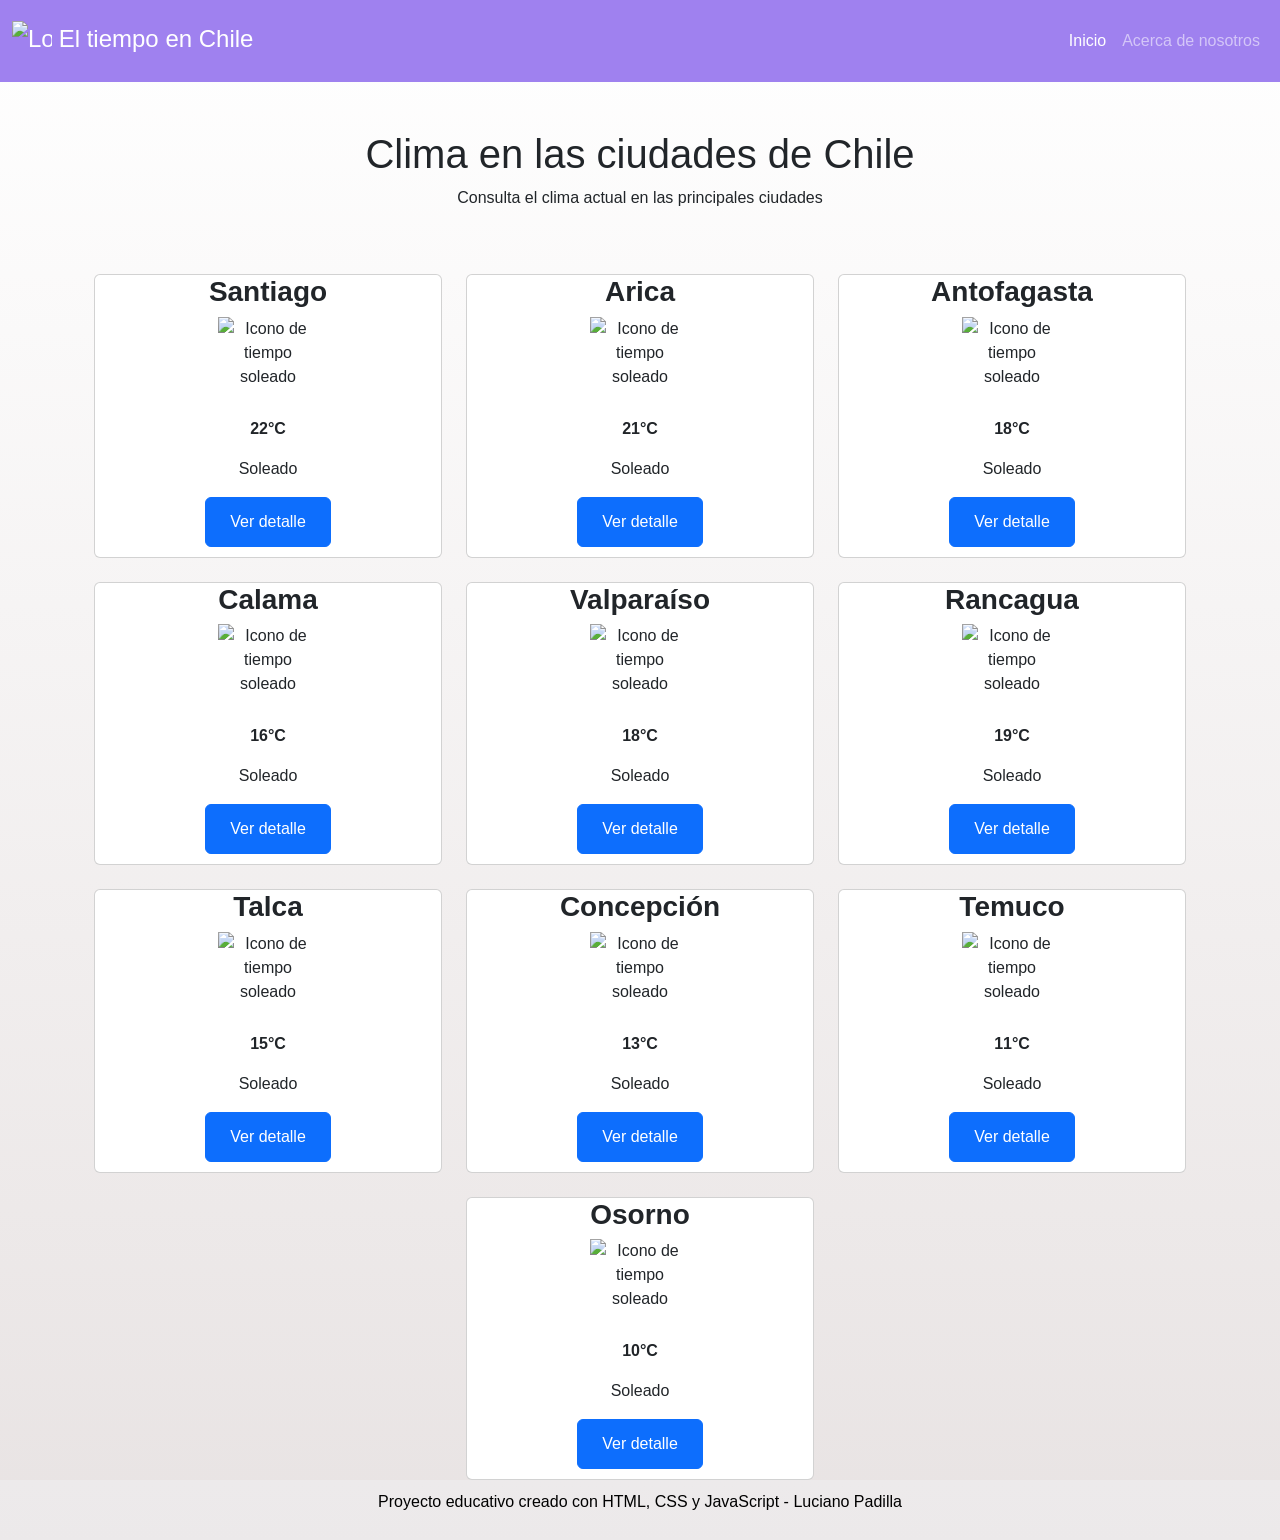
==== commit 2b0a5afd: "Se mejora el uso del sistema grid de  bootstrap en index.html para que el sitio web sea mas responsi" ====
--- a/index.html
+++ b/index.html
@@ -54,8 +54,8 @@
                 <p>Consulta el clima actual en las principales ciudades</p>
 
                 <!--Tarjetas con clima de las ciudades responsivas-->
-                <div class="row w-100 mt-4 justify-content-center">
-                    <article class="col-12 col-md-6 col-lg-3 mb-4">
+                <div class="row w-100 mt-4 g-4 justify-content-center">
+                    <article class="col-12 col-md-6 col-lg-4">
                         <div class="tarjeta-clima card h-100">
                             <div class="tarjeta-clima__cuerpo">
                                 <h3 class="tarjeta-clima__titulo">Santiago</h3>
@@ -68,7 +68,7 @@
                         </div>
                     </article>
 
-                    <article class="col-12 col-md-6 col-lg-3 mb-4">
+                    <article class="col-12 col-md-6 col-lg-4">
                         <div class="tarjeta-clima card h-100">
                             <div class="tarjeta-clima__cuerpo">
                                 <h3 class="tarjeta-clima__titulo">Arica</h3>
@@ -80,7 +80,7 @@
                             </div>
                         </div>
                     </article>
-                    <article class="col-12 col-md-6 col-lg-3 mb-4">
+                    <article class="col-12 col-md-6 col-lg-4">
                         <div class="tarjeta-clima card h-100">
                             <div class="tarjeta-clima__cuerpo">
                                 <h3 class="tarjeta-clima__titulo">Antofagasta</h3>
@@ -92,7 +92,7 @@
                             </div>
                         </div>
                     </article>
-                    <article class="col-12 col-md-6 col-lg-3 mb-4">
+                    <article class="col-12 col-md-6 col-lg-4">
                         <div class="tarjeta-clima card h-100">
                             <div class="tarjeta-clima__cuerpo">
                                 <h3 class="tarjeta-clima__titulo">Calama</h3>
@@ -104,9 +104,7 @@
                             </div>
                         </div>
                     </article>
-                </div>
-                <div class="row w-100 mt-4">
-                    <article class="col-12 col-md-6 col-lg-3 mb-4">
+                    <article class="col-12 col-md-6 col-lg-4">
                         <div class="tarjeta-clima card h-100">
                             <div class="tarjeta-clima__cuerpo">
                                 <h3 class="tarjeta-clima__titulo">Valparaíso</h3>
@@ -118,7 +116,7 @@
                             </div>
                         </div>
                     </article>
-                    <article class="col-12 col-md-6 col-lg-3 mb-4">
+                    <article class="col-12 col-md-6 col-lg-4">
                         <div class="tarjeta-clima card h-100">
                             <div class="tarjeta-clima__cuerpo">
                                 <h3 class="tarjeta-clima__titulo">Rancagua</h3>
@@ -130,7 +128,7 @@
                             </div>
                         </div>
                     </article>
-                    <article class="col-12 col-md-6 col-lg-3 mb-4">
+                    <article class="col-12 col-md-6 col-lg-4">
                         <div class="tarjeta-clima card h-100">
                             <div class="tarjeta-clima__cuerpo">
                                 <h3 class="tarjeta-clima__titulo">Talca</h3>
@@ -142,7 +140,7 @@
                             </div>
                         </div>
                     </article>
-                    <article class="col-12 col-md-6 col-lg-3 mb-4">
+                    <article class="col-12 col-md-6 col-lg-4">
                         <div class="tarjeta-clima card h-100">
                             <div class="tarjeta-clima__cuerpo">
                                 <h3 class="tarjeta-clima__titulo">Concepción</h3>
@@ -154,9 +152,7 @@
                             </div>
                         </div>
                     </article>
-                </div>
-                <div class="row w-100 mt-4">
-                    <article class="col-12 col-md-6 col-lg-3 mb-4">
+                    <article class="col-12 col-md-6 col-lg-4">
                         <div class="tarjeta-clima card h-100">
                             <div class="tarjeta-clima__cuerpo">
                                 <h3 class="tarjeta-clima__titulo">Temuco</h3>
@@ -168,7 +164,7 @@
                             </div>
                         </div>
                     </article>
-                    <article class="col-12 col-md-6 col-lg-3 mb-4">
+                    <article class="col-12 col-md-6 col-lg-4">
                         <div class="tarjeta-clima card h-100">
                             <div class="tarjeta-clima__cuerpo">
                                 <h3 class="tarjeta-clima__titulo">Osorno</h3>
